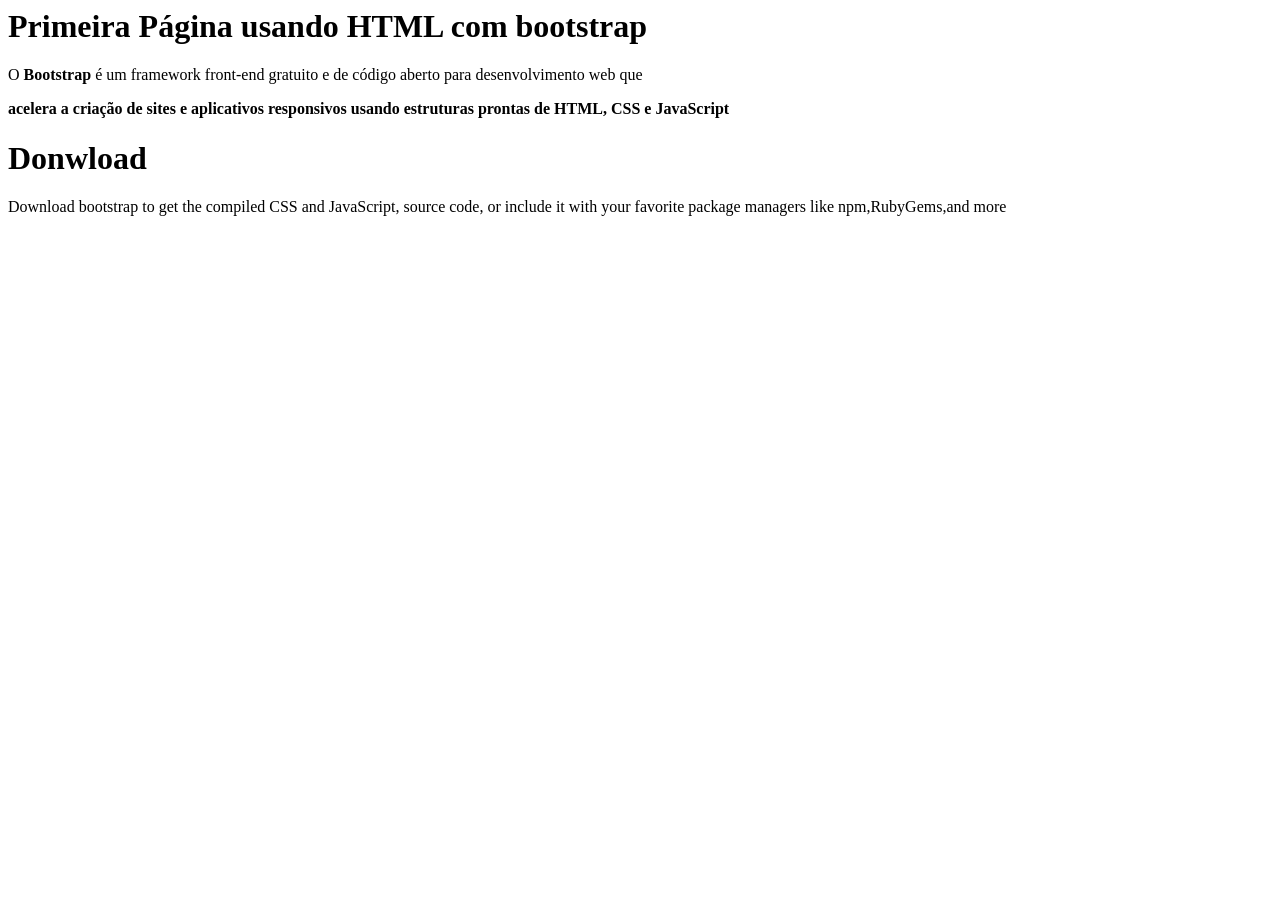
==== index.html @ b37dfaf4 "<feat> incluindo a sessão de download" ====
<html>
    <head>
        <title>Minha primeira página com bootstrap</title>
    </head>
    <body>
    <h1>Primeira Página usando HTML com bootstrap</h1>
<p>O <b>Bootstrap</b> é um framework front-end gratuito e de código aberto para desenvolvimento web que</p>
<p><b>acelera a criação de sites e aplicativos responsivos usando estruturas prontas de HTML, CSS e JavaScript</b></p>
    <h1>Donwload</h1>
<p>Download bootstrap to get the compiled CSS and JavaScript, source code, or include it with your favorite package managers like npm,RubyGems,and more</p>

    </body>
</html>
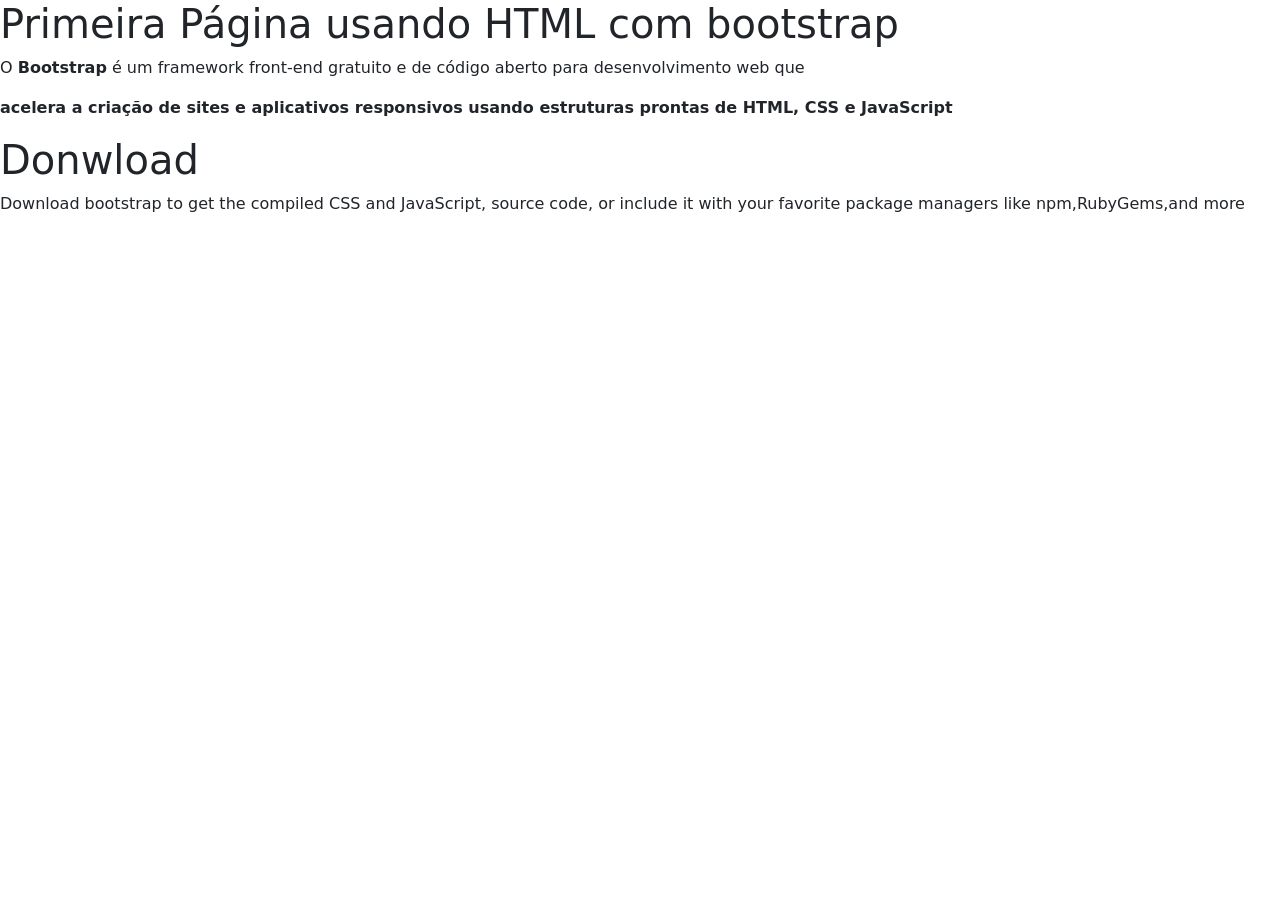
==== commit b5553774: "[feat] framework bootstrap" ====
--- a/index.html
+++ b/index.html
@@ -1,6 +1,8 @@
-<html>
+<!doctype html>
+<html lang="pt-br">
     <head>
         <title>Minha primeira página com bootstrap</title>
+         <link href="css/bootstrap.min.css" rel="stylesheet" integrity="sha384-sRIl4kxILFvY47J16cr9ZwB07vP4J8+LH7qKQnuqkuIAvNWLzeN8tE5YBujZqJLB" crossorigin="anonymous">
     </head>
     <body>
     <h1>Primeira Página usando HTML com bootstrap</h1>
@@ -8,6 +10,6 @@
 <p><b>acelera a criação de sites e aplicativos responsivos usando estruturas prontas de HTML, CSS e JavaScript</b></p>
     <h1>Donwload</h1>
 <p>Download bootstrap to get the compiled CSS and JavaScript, source code, or include it with your favorite package managers like npm,RubyGems,and more</p>
-
+ <script src="js/bootstrap.bundle.min.js" integrity="sha384-FKyoEForCGlyvwx9Hj09JcYn3nv7wiPVlz7YYwJrWVcXK/BmnVDxM+D2scQbITxI" crossorigin="anonymous"></script>
     </body>
 </html>
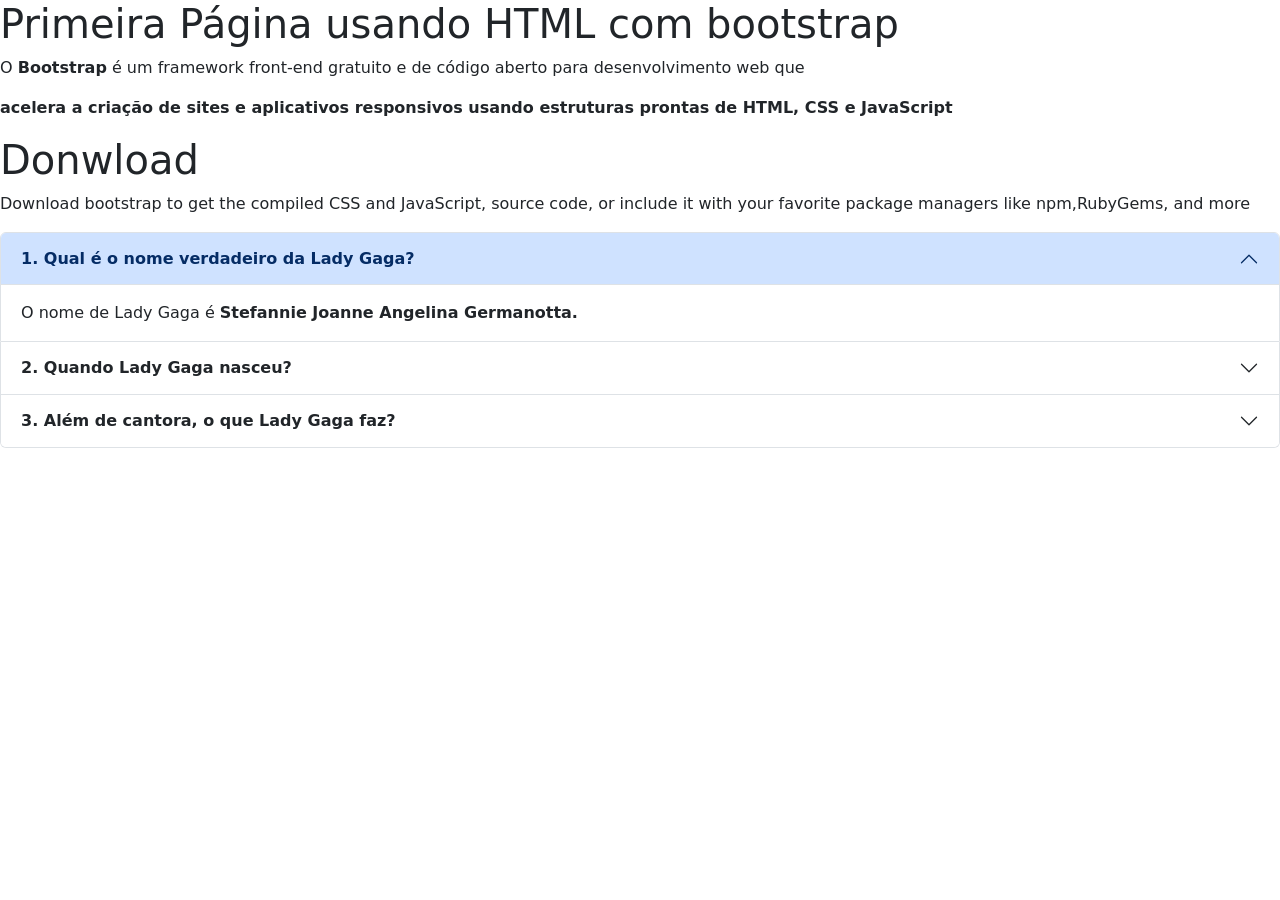
==== commit edd87674: "[feat] sessão de perguntas e respostas" ====
--- a/index.html
+++ b/index.html
@@ -7,9 +7,53 @@
     <body>
     <h1>Primeira Página usando HTML com bootstrap</h1>
 <p>O <b>Bootstrap</b> é um framework front-end gratuito e de código aberto para desenvolvimento web que</p>
+
 <p><b>acelera a criação de sites e aplicativos responsivos usando estruturas prontas de HTML, CSS e JavaScript</b></p>
+
     <h1>Donwload</h1>
-<p>Download bootstrap to get the compiled CSS and JavaScript, source code, or include it with your favorite package managers like npm,RubyGems,and more</p>
- <script src="js/bootstrap.bundle.min.js" integrity="sha384-FKyoEForCGlyvwx9Hj09JcYn3nv7wiPVlz7YYwJrWVcXK/BmnVDxM+D2scQbITxI" crossorigin="anonymous"></script>
+
+<p>Download bootstrap to get the compiled CSS and JavaScript, source code, 
+or include it with your favorite package managers like npm,RubyGems,
+and more
+</p>
+
+<div class="accordion" id="accordionLadygaga">
+  <div class="accordion-item">
+    <h2 class="accordion-header">
+      <button class="accordion-button" type="button" data-bs-toggle="collapse" data-bs-target="#collapseOne" aria-expanded="true" aria-controls="collapseOne">
+        <strong>1. Qual é o nome verdadeiro da Lady Gaga?</strong>
+      </button>
+    </h2>
+    <div id="collapseOne" class="accordion-collapse collapse show" data-bs-parent="#accordionExample">
+      <div class="accordion-body">
+       O nome de Lady Gaga é <strong>Stefannie Joanne Angelina Germanotta.</strong>
+      </div>
+    </div>
+  </div>
+  <div class="accordion-item">
+    <h2 class="accordion-header">
+      <button class="accordion-button collapsed" type="button" data-bs-toggle="collapse" data-bs-target="#collapseTwo" aria-expanded="false" aria-controls="collapseTwo">
+        <strong>2. Quando Lady Gaga nasceu?</strong>
+      </button>
+    </h2>
+    <div id="collapseTwo" class="accordion-collapse collapse" data-bs-parent="#accordionExample">
+      <div class="accordion-body">
+        Ela nasceu em <strong>28 de março de 1986.</strong>
+      </div>
+    </div>
+  </div>
+  <div class="accordion-item">
+    <h2 class="accordion-header">
+      <button class="accordion-button collapsed" type="button" data-bs-toggle="collapse" data-bs-target="#collapseThree" aria-expanded="false" aria-controls="collapseThree">
+       <strong>3. Além de cantora, o que Lady Gaga faz?</strong>
+      </button>
+    </h2>
+    <div id="collapseThree" class="accordion-collapse collapse" data-bs-parent="#accordionExample">
+      <div class="accordion-body">
+        Lady Gaga também é atriz, compositora e produtora. <strong>Ela participou de filmes como Nasce Uma Estrela e Coringa: Delírio a Dois</strong>, além de ter conquistado diversos prêmios ao longo de sua carreira.
+    </div>
+  </div>
+</div>
+<script src="js/bootstrap.bundle.min.js" integrity="sha384-FKyoEForCGlyvwx9Hj09JcYn3nv7wiPVlz7YYwJrWVcXK/BmnVDxM+D2scQbITxI" crossorigin="anonymous"></script>
     </body>
 </html>
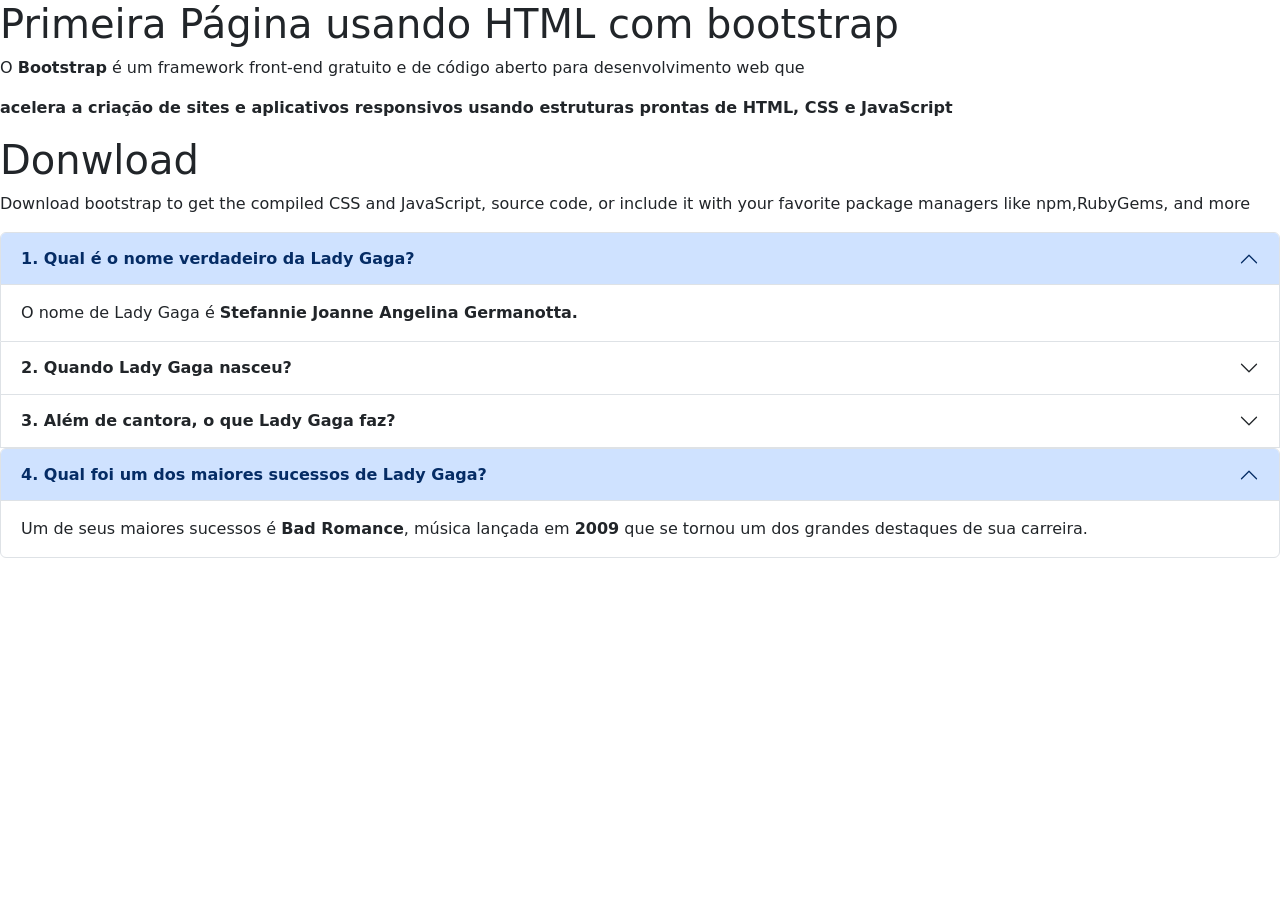
==== commit db94a89b: "[feat] Uma pergunta a mais" ====
--- a/index.html
+++ b/index.html
@@ -1,59 +1,81 @@
 <!doctype html>
 <html lang="pt-br">
-    <head>
-        <title>Minha primeira página com bootstrap</title>
-         <link href="css/bootstrap.min.css" rel="stylesheet" integrity="sha384-sRIl4kxILFvY47J16cr9ZwB07vP4J8+LH7qKQnuqkuIAvNWLzeN8tE5YBujZqJLB" crossorigin="anonymous">
-    </head>
-    <body>
+<head>
+    <title>Minha primeira página com bootstrap</title>
+    <link href="css/bootstrap.min.css" rel="stylesheet"
+        integrity="sha384-sRIl4kxILFvY47J16cr9ZwB07vP4J8+LH7qKQnuqkuIAvNWLzeN8tE5YBujZqJLB" crossorigin="anonymous">
+</head>
+<body>
     <h1>Primeira Página usando HTML com bootstrap</h1>
-<p>O <b>Bootstrap</b> é um framework front-end gratuito e de código aberto para desenvolvimento web que</p>
+    <p>O <b>Bootstrap</b> é um framework front-end gratuito e de código aberto para desenvolvimento web que</p>
 
-<p><b>acelera a criação de sites e aplicativos responsivos usando estruturas prontas de HTML, CSS e JavaScript</b></p>
+    <p><b>acelera a criação de sites e aplicativos responsivos usando estruturas prontas de HTML, CSS e JavaScript</b>
+    </p>
 
     <h1>Donwload</h1>
 
-<p>Download bootstrap to get the compiled CSS and JavaScript, source code, 
-or include it with your favorite package managers like npm,RubyGems,
-and more
-</p>
+    <p>Download bootstrap to get the compiled CSS and JavaScript, source code,
+        or include it with your favorite package managers like npm,RubyGems,
+        and more
+    </p>
 
-<div class="accordion" id="accordionLadygaga">
+    <div class="accordion" id="accordionLadygaga">
+        <div class="accordion-item">
+            <h2 class="accordion-header">
+                <button class="accordion-button" type="button" data-bs-toggle="collapse" data-bs-target="#collapseOne"
+                    aria-expanded="true" aria-controls="collapseOne">
+                    <strong>1. Qual é o nome verdadeiro da Lady Gaga?</strong>
+                </button>
+            </h2>
+            <div id="collapseOne" class="accordion-collapse collapse show" data-bs-parent="#accordionExample">
+                <div class="accordion-body">
+                    O nome de Lady Gaga é <strong>Stefannie Joanne Angelina Germanotta.</strong>
+                </div>
+            </div>
+        </div>
+        <div class="accordion-item">
+            <h2 class="accordion-header">
+                <button class="accordion-button collapsed" type="button" data-bs-toggle="collapse"
+                    data-bs-target="#collapseTwo" aria-expanded="false" aria-controls="collapseTwo">
+                    <strong>2. Quando Lady Gaga nasceu?</strong>
+                </button>
+            </h2>
+            <div id="collapseTwo" class="accordion-collapse collapse" data-bs-parent="#accordionExample">
+                <div class="accordion-body">
+                    Ela nasceu em <strong>28 de março de 1986.</strong>
+                </div>
+            </div>
+        </div>
+        <div class="accordion-item">
+            <h2 class="accordion-header">
+                <button class="accordion-button collapsed" type="button" data-bs-toggle="collapse"
+                    data-bs-target="#collapseThree" aria-expanded="false" aria-controls="collapseThree">
+                    <strong>3. Além de cantora, o que Lady Gaga faz?</strong>
+                </button>
+            </h2>
+            <div id="collapseThree" class="accordion-collapse collapse" data-bs-parent="#accordionExample">
+                <div class="accordion-body">
+                    Lady Gaga também é atriz, compositora e produtora. <strong>Ela participou de filmes como Nasce Uma
+                        Estrela e Coringa: Delírio a Dois</strong>, além de ter conquistado diversos prêmios ao longo de
+                    sua carreira.
+                </div>
+            </div>
+        </div>
+        <div class="accordion" id="accordionExample">
   <div class="accordion-item">
     <h2 class="accordion-header">
       <button class="accordion-button" type="button" data-bs-toggle="collapse" data-bs-target="#collapseOne" aria-expanded="true" aria-controls="collapseOne">
-        <strong>1. Qual é o nome verdadeiro da Lady Gaga?</strong>
+        <strong>4. Qual foi um dos maiores sucessos de Lady Gaga?</strong>
       </button>
     </h2>
     <div id="collapseOne" class="accordion-collapse collapse show" data-bs-parent="#accordionExample">
       <div class="accordion-body">
-       O nome de Lady Gaga é <strong>Stefannie Joanne Angelina Germanotta.</strong>
+Um de seus maiores sucessos é <strong>Bad Romance</strong>, música lançada em <strong>2009</strong> que se tornou um dos grandes destaques de sua carreira.
       </div>
     </div>
   </div>
-  <div class="accordion-item">
-    <h2 class="accordion-header">
-      <button class="accordion-button collapsed" type="button" data-bs-toggle="collapse" data-bs-target="#collapseTwo" aria-expanded="false" aria-controls="collapseTwo">
-        <strong>2. Quando Lady Gaga nasceu?</strong>
-      </button>
-    </h2>
-    <div id="collapseTwo" class="accordion-collapse collapse" data-bs-parent="#accordionExample">
-      <div class="accordion-body">
-        Ela nasceu em <strong>28 de março de 1986.</strong>
-      </div>
-    </div>
-  </div>
-  <div class="accordion-item">
-    <h2 class="accordion-header">
-      <button class="accordion-button collapsed" type="button" data-bs-toggle="collapse" data-bs-target="#collapseThree" aria-expanded="false" aria-controls="collapseThree">
-       <strong>3. Além de cantora, o que Lady Gaga faz?</strong>
-      </button>
-    </h2>
-    <div id="collapseThree" class="accordion-collapse collapse" data-bs-parent="#accordionExample">
-      <div class="accordion-body">
-        Lady Gaga também é atriz, compositora e produtora. <strong>Ela participou de filmes como Nasce Uma Estrela e Coringa: Delírio a Dois</strong>, além de ter conquistado diversos prêmios ao longo de sua carreira.
-    </div>
-  </div>
-</div>
-<script src="js/bootstrap.bundle.min.js" integrity="sha384-FKyoEForCGlyvwx9Hj09JcYn3nv7wiPVlz7YYwJrWVcXK/BmnVDxM+D2scQbITxI" crossorigin="anonymous"></script>
-    </body>
+        <script src="js/bootstrap.bundle.min.js"
+            integrity="sha384-FKyoEForCGlyvwx9Hj09JcYn3nv7wiPVlz7YYwJrWVcXK/BmnVDxM+D2scQbITxI"
+            crossorigin="anonymous"></script>
+</body>
 </html>
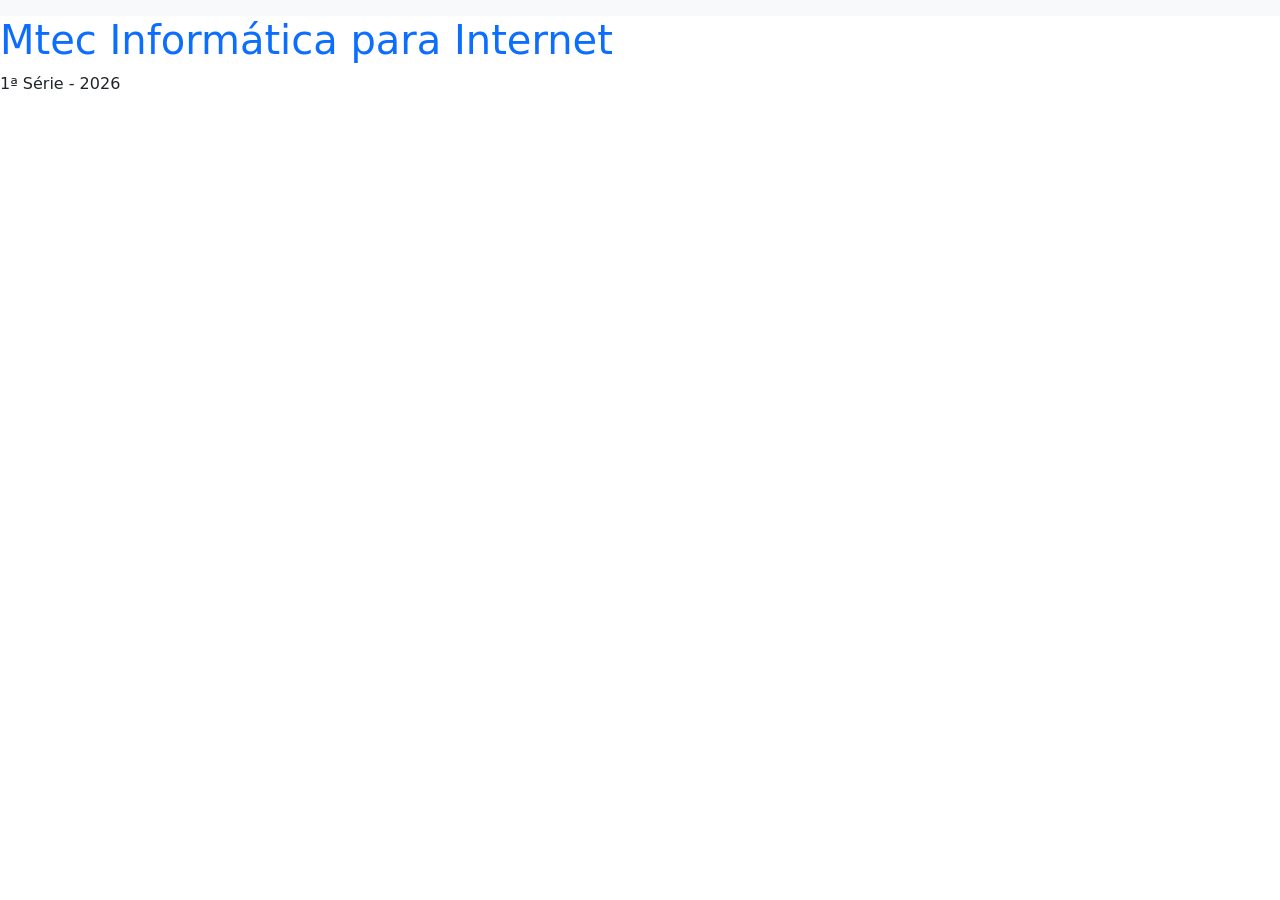
==== commit ccece2fa: "commit do video 3" ====
--- a/index.html
+++ b/index.html
@@ -1,81 +1,25 @@
 <!doctype html>
 <html lang="pt-br">
-<head>
-    <title>Minha primeira página com bootstrap</title>
-    <link href="css/bootstrap.min.css" rel="stylesheet"
-        integrity="sha384-sRIl4kxILFvY47J16cr9ZwB07vP4J8+LH7qKQnuqkuIAvNWLzeN8tE5YBujZqJLB" crossorigin="anonymous">
-</head>
-<body>
-    <h1>Primeira Página usando HTML com bootstrap</h1>
-    <p>O <b>Bootstrap</b> é um framework front-end gratuito e de código aberto para desenvolvimento web que</p>
+    <head>
+        <title>Mtec Informática para Internet</title>
+        <meta charset="utf-8" />
+        <meta name="viewport" content="width=device-width, initial-scale=1" />
+        <link
+            href="css/bootstrap.min.css"
+            rel="stylesheet"
+        />
+    </head>
 
-    <p><b>acelera a criação de sites e aplicativos responsivos usando estruturas prontas de HTML, CSS e JavaScript</b>
-    </p>
+    <body>
+        <nav class="navbar bg-body-tertiary"></nav>
+        <div class="container">
 
-    <h1>Donwload</h1>
-
-    <p>Download bootstrap to get the compiled CSS and JavaScript, source code,
-        or include it with your favorite package managers like npm,RubyGems,
-        and more
-    </p>
-
-    <div class="accordion" id="accordionLadygaga">
-        <div class="accordion-item">
-            <h2 class="accordion-header">
-                <button class="accordion-button" type="button" data-bs-toggle="collapse" data-bs-target="#collapseOne"
-                    aria-expanded="true" aria-controls="collapseOne">
-                    <strong>1. Qual é o nome verdadeiro da Lady Gaga?</strong>
-                </button>
-            </h2>
-            <div id="collapseOne" class="accordion-collapse collapse show" data-bs-parent="#accordionExample">
-                <div class="accordion-body">
-                    O nome de Lady Gaga é <strong>Stefannie Joanne Angelina Germanotta.</strong>
-                </div>
-            </div>
         </div>
-        <div class="accordion-item">
-            <h2 class="accordion-header">
-                <button class="accordion-button collapsed" type="button" data-bs-toggle="collapse"
-                    data-bs-target="#collapseTwo" aria-expanded="false" aria-controls="collapseTwo">
-                    <strong>2. Quando Lady Gaga nasceu?</strong>
-                </button>
-            </h2>
-            <div id="collapseTwo" class="accordion-collapse collapse" data-bs-parent="#accordionExample">
-                <div class="accordion-body">
-                    Ela nasceu em <strong>28 de março de 1986.</strong>
-                </div>
-            </div>
-        </div>
-        <div class="accordion-item">
-            <h2 class="accordion-header">
-                <button class="accordion-button collapsed" type="button" data-bs-toggle="collapse"
-                    data-bs-target="#collapseThree" aria-expanded="false" aria-controls="collapseThree">
-                    <strong>3. Além de cantora, o que Lady Gaga faz?</strong>
-                </button>
-            </h2>
-            <div id="collapseThree" class="accordion-collapse collapse" data-bs-parent="#accordionExample">
-                <div class="accordion-body">
-                    Lady Gaga também é atriz, compositora e produtora. <strong>Ela participou de filmes como Nasce Uma
-                        Estrela e Coringa: Delírio a Dois</strong>, além de ter conquistado diversos prêmios ao longo de
-                    sua carreira.
-                </div>
-            </div>
-        </div>
-        <div class="accordion" id="accordionExample">
-  <div class="accordion-item">
-    <h2 class="accordion-header">
-      <button class="accordion-button" type="button" data-bs-toggle="collapse" data-bs-target="#collapseOne" aria-expanded="true" aria-controls="collapseOne">
-        <strong>4. Qual foi um dos maiores sucessos de Lady Gaga?</strong>
-      </button>
-    </h2>
-    <div id="collapseOne" class="accordion-collapse collapse show" data-bs-parent="#accordionExample">
-      <div class="accordion-body">
-Um de seus maiores sucessos é <strong>Bad Romance</strong>, música lançada em <strong>2009</strong> que se tornou um dos grandes destaques de sua carreira.
-      </div>
-    </div>
-  </div>
-        <script src="js/bootstrap.bundle.min.js"
-            integrity="sha384-FKyoEForCGlyvwx9Hj09JcYn3nv7wiPVlz7YYwJrWVcXK/BmnVDxM+D2scQbITxI"
-            crossorigin="anonymous"></script>
-</body>
+        <h1 class="text-primary">Mtec Informática para Internet</h1>
+        <p>1ª Série - 2026</p>
+        <script
+            src="js/bootstrap.bundle.min.js"
+        ></script>
+    </body>
+    
 </html>
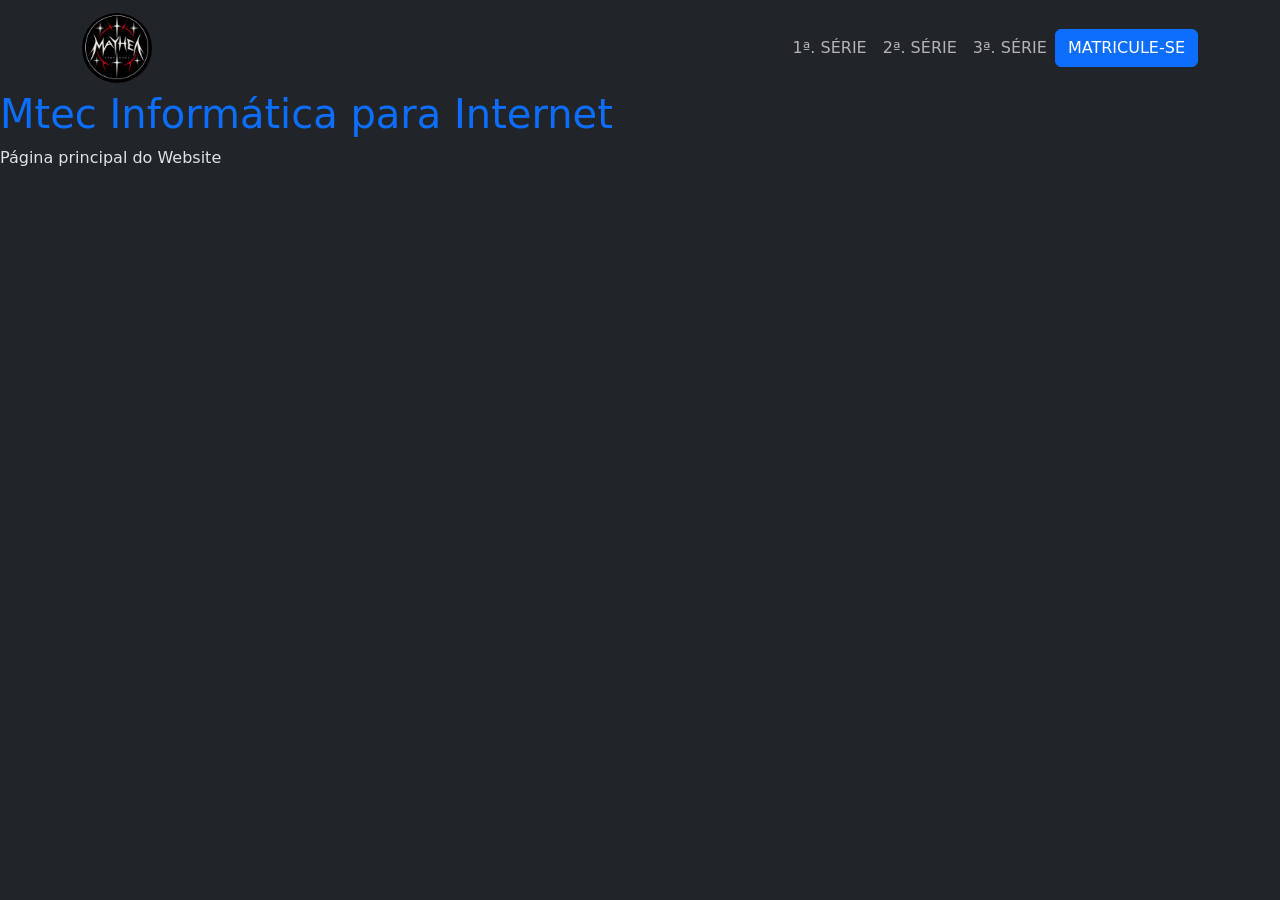
==== commit 779717eb: "commit da aula 4" ====
--- a/index.html
+++ b/index.html
@@ -4,22 +4,50 @@
         <title>Mtec Informática para Internet</title>
         <meta charset="utf-8" />
         <meta name="viewport" content="width=device-width, initial-scale=1" />
-        <link
-            href="css/bootstrap.min.css"
-            rel="stylesheet"
-        />
+        <link href="css/bootstrap.css" rel="stylesheet" />
     </head>
+    <!-- <body class="pt-5"> -->
+        <body data-bs-theme="dark" style="padding-top: 90px;">
+    <nav class="navbar navbar-expand-lg bg-dark fixed-top text-uppercase">
+        <div class="container">
+            <a class="navbar-brand active" href="#">
+                <img src="images/Mayhem.png" alt="logo lady gaga" height="70" class="rounded-circle" />
+            </a>
+            <button
+                class="navbar-toggler"
+                type="button"
+                data-bs-toggle="collapse"
+                data-bs-target="#menuPrincipal"
+                aria-controls="menuPrincipal"
+                aria-expanded="false"
+                aria-label="Abrir menu"
+            >
+                <span class="navbar-toggler-icon"></span>
+            </button>
 
-    <body>
-        <nav class="navbar bg-body-tertiary"></nav>
-        <div class="container">
+            <div class="collapse navbar-collapse" id="menuPrincipal">
+                <ul class="navbar-nav ms-auto">
+                    <li class="nav-item">
+                        <a class="nav-link" href="primeiro.html" aria-current="page">1ª. Série</a>
+                        <!-- Segura o ALT e digita 167 -->
+                    </li> 
 
+                    <li class="nav-item">
+                        <a class="nav-link" href="segundo.html">2ª. Série</a>
+                    </li>
+
+                    <li class="nav-item">
+                        <a class="nav-link" href="terceiro.html">3ª. Série</a>
+                    </li>
+                </ul>
+
+                <a href="#" class="btn btn-primary">Matricule-se</a>
+            </div>
         </div>
+    </nav>
+
         <h1 class="text-primary">Mtec Informática para Internet</h1>
-        <p>1ª Série - 2026</p>
-        <script
-            src="js/bootstrap.bundle.min.js"
-        ></script>
+        <p>Página principal do Website</p>
+        <script src="js/bootstrap.bundle.min.js"></script>
     </body>
-    
 </html>
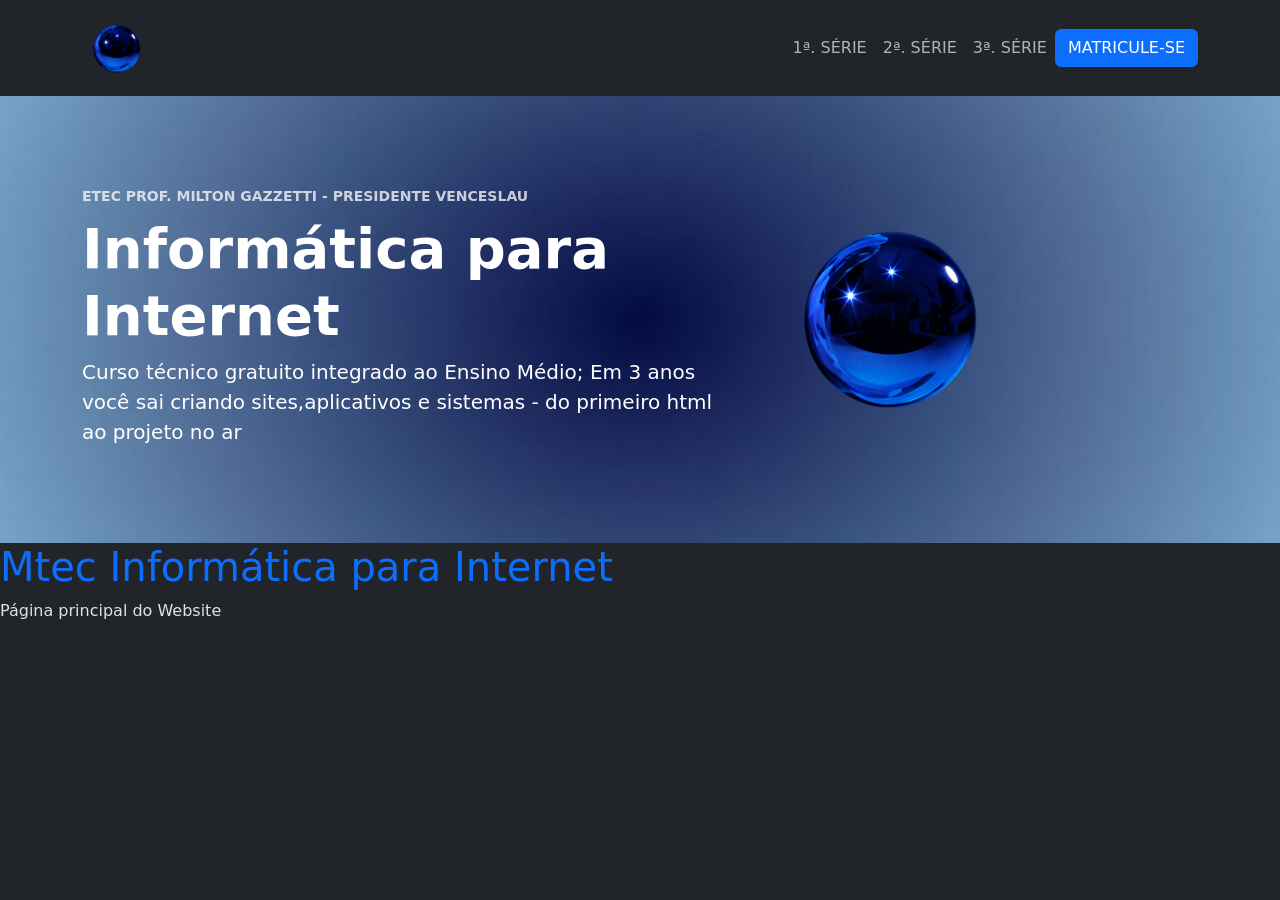
==== commit 15ef3205: "Trocamos o fundo mexendo com gradientes e imagens,aula 5" ====
--- a/index.html
+++ b/index.html
@@ -5,13 +5,21 @@
         <meta charset="utf-8" />
         <meta name="viewport" content="width=device-width, initial-scale=1" />
         <link href="css/bootstrap.css" rel="stylesheet" />
+        <style>
+            .header-foto {
+                background-image: url(images/blue_wallpaper.png);
+               background-size: cover, cover; 
+               background-position: center center, center center;
+               background-repeat: no-repeat, no-repeat;
+            }
+        </style>
     </head>
     <!-- <body class="pt-5"> -->
         <body data-bs-theme="dark" style="padding-top: 90px;">
     <nav class="navbar navbar-expand-lg bg-dark fixed-top text-uppercase">
         <div class="container">
             <a class="navbar-brand active" href="#">
-                <img src="images/Mayhem.png" alt="logo lady gaga" height="70" class="rounded-circle" />
+                <img src="images/artpop.png" alt="logo lady gaga" height="70" class="rounded-circle" />
             </a>
             <button
                 class="navbar-toggler"
@@ -45,7 +53,30 @@
             </div>
         </div>
     </nav>
-
+    <!--<header class="text-white py-5" style="background: linear-gradient(120deg, #0f172a 0%, #1e3a5f 55%, #0d6fed 130%);"> -->
+  <!--<header class="text-white py-5" style="background: #a6d9ed;background: linear-gradient(90deg,rgba(166, 217, 237, 1) 8%, rgba(52, 115, 186, 1) 50%, rgba(50, 68, 168, 1) 90%);"> -->
+     <header class="text-white py-5 header-foto">
+    <div class="container py-5">
+        <div class="row align-items-center g-5">
+        <div class="col-lg-7">
+           <p class="text-uppercase small fw-semibold mb-2 opacity-75">Etec Prof. Milton Gazzetti - Presidente Venceslau</p>
+           <h1 class="display-4 fw-bold">Informática para Internet</h1>
+           <p class="lead mb-0">
+            Curso técnico gratuito integrado ao Ensino Médio; Em 3 anos você sai criando sites,aplicativos e
+            sistemas - do primeiro html ao projeto no ar
+        </p>
+        </div>
+        <div class="col-lg-5 d-none d-lg-block">
+        <img
+            src="images/artpop.png"
+            alt="simbolo pegado do pinterest da Lady Gaga"
+            class="img-fluid rounded-circle"
+            style="max-height: 260px; border-radius: 50%;"   
+        />
+    </div>
+    </div>
+    </div>
+    </header>
         <h1 class="text-primary">Mtec Informática para Internet</h1>
         <p>Página principal do Website</p>
         <script src="js/bootstrap.bundle.min.js"></script>
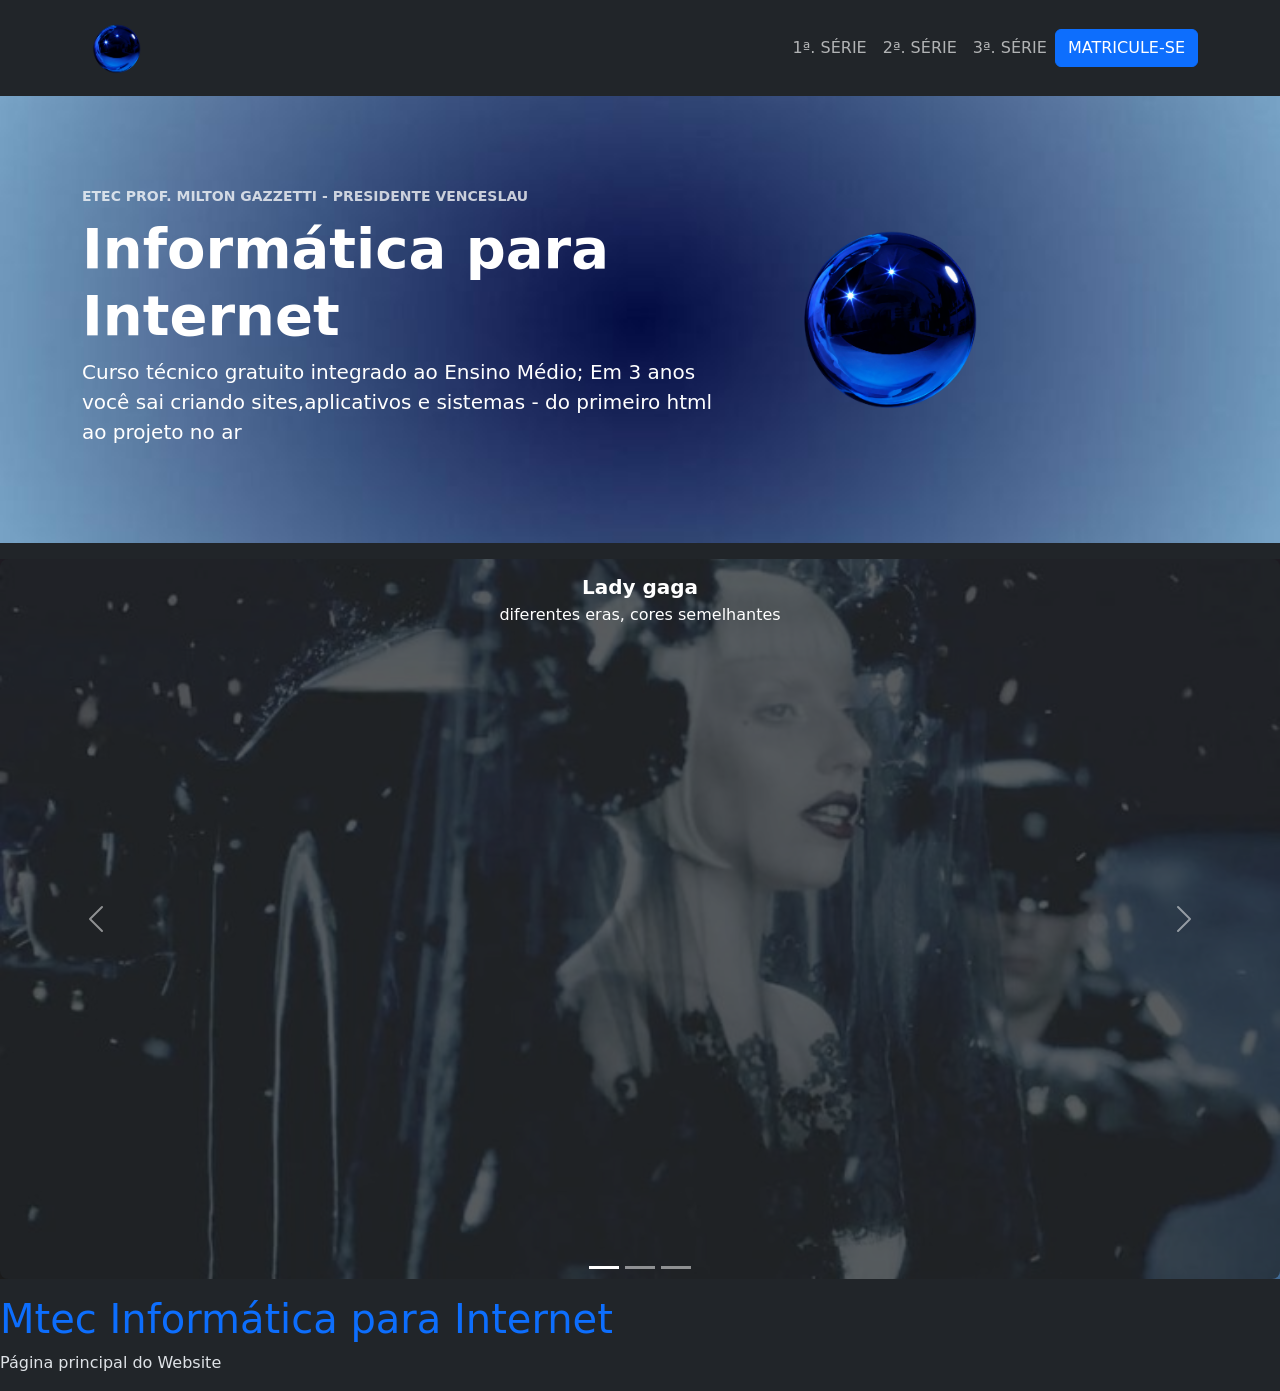
==== commit 0eb30776: "sync da 6 aula" ====
--- a/index.html
+++ b/index.html
@@ -77,6 +77,53 @@
     </div>
     </div>
     </header>
+
+    <!-- Início do carrossel -->
+     <section id="carrosselprojetos" class="carousel slide py-3" data-bs-theme="light">
+        <div class="carousel-indicators">
+            <button type="button" data-bs-target="#carrosselprojetos" data-bs-slide-to="0" class="active" aria-current="true" aria-label="Foto da musica alejandro de Lady Gaga"></button>
+            <button type="button" data-bs-target="#carrosselprojetos" data-bs-slide-to="0" aria-label="Foto de Lady Gaga em era diferente"></button>
+            <button type="button" data-bs-target="#carrosselprojetos" data-bs-slide-to="0" aria-label="Foto de Lady Gaga"></button>
+        </div>
+       <!-- <section id="carrosselprojetos" class="container carousel slide py-3" data-bs-theme="light"> -->
+        <div class="carousel-inner">
+            <div class="carousel-item active">
+                <div class="ratio ratio-16x9">
+                    <img src="images/lady_gaga_png.png" alt="Foto da musica alejandro de Lady Gaga"
+                    class="object-fit-cover"> 
+                    
+                            <div class="carousel-caption d-done d-md-block text-bg-dark bg-opacity-75 rounded-3 p-3">
+            <h5 class="fw-semibold mb-1">Lady gaga</h5>
+            <p class="mb-0">diferentes eras, cores semelhantes</p>
+        </div>
+
+             <div class="carousel-item">
+                <div class="ratio ratio-16x9">
+                    <img src="images/ladygaga_azul.png" alt="foto da lady gaga" 
+                    class="object-fit-cover">
+                </div>
+
+                <div class="carousel-caption d-done d-md-block text-bg-dark bg-opacity-75 rounded-3 p-3">
+            <h5 class="fw-semibold mb-1">Lady gaga</h5>
+            <p class="mb-0">diferentes eras, cores semelhantes</p>
+                </div>
+            </div>
+                </div>
+            </div>
+
+        </div>
+        <button class="carousel-control-prev" type="button" data-bs-target="#carrosselprojetos" data-bs-slide="prev">
+        <span class="carousel-control-prev-icon" aria-hidden="true"></span>
+        <span class="visually-hidden"></span>
+    </button>
+
+    <button class="carousel-control-next" type="button" data-bs-target="#carrosselprojetos" data-bs-slide="prev">
+        <span class="carousel-control-next-icon" aria-hidden="true"></span>
+        <span class="visually-hidden"></span>
+       </button>
+     </section>
+    <!-- Final do carrossel -->
+
         <h1 class="text-primary">Mtec Informática para Internet</h1>
         <p>Página principal do Website</p>
         <script src="js/bootstrap.bundle.min.js"></script>
